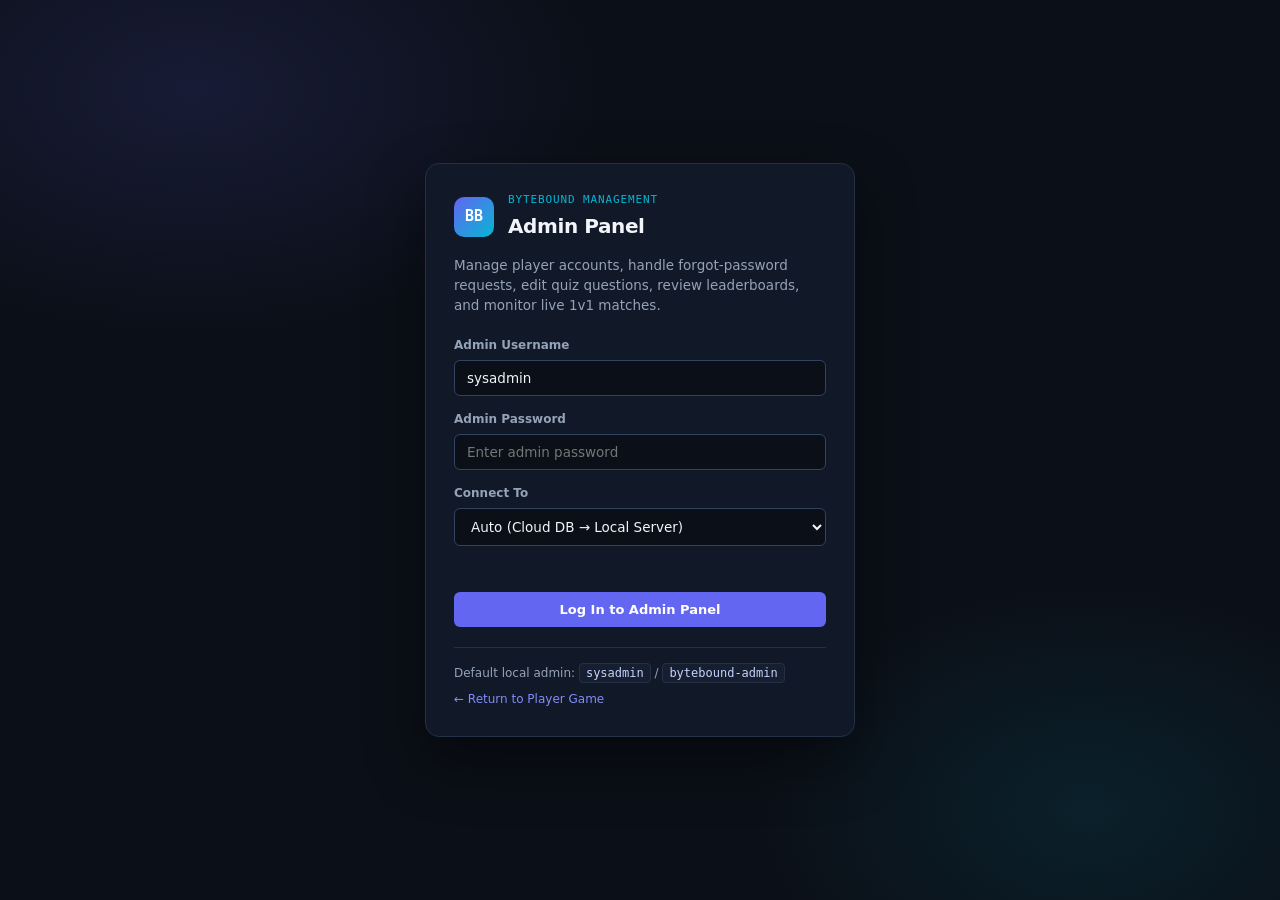
==== admin.html @ 89faa30e "Describe the changes you made" ====
<!doctype html>
<html lang="en">
<head>
  <meta charset="utf-8" />
  <meta name="viewport" content="width=device-width, initial-scale=1" />
  <title>Bytebound Admin Panel</title>
  <link rel="stylesheet" href="css/admin.css?v=5" />
</head>
<body>
  <!-- Admin Sign-In Gate -->
  <section class="adm-auth-screen" id="adminAuthScreen" aria-labelledby="adminAuthTitle">
    <div class="adm-auth-card">
      <div class="adm-auth-brand">
        <span class="adm-logo-mark" aria-hidden="true">BB</span>
        <div>
          <span class="adm-auth-kicker">BYTEBOUND MANAGEMENT</span>
          <h1 id="adminAuthTitle">Admin Panel</h1>
        </div>
      </div>
      <p class="adm-auth-desc">
        Manage player accounts, handle forgot-password requests, edit quiz questions, review leaderboards, and monitor live 1v1 matches.
      </p>
      <form class="adm-auth-form" id="adminLoginForm" novalidate>
        <label class="adm-field">
          <span>Admin Username</span>
          <input id="adminUsernameInput" type="text" autocomplete="username" placeholder="sysadmin" value="sysadmin" required />
        </label>
        <label class="adm-field">
          <span>Admin Password</span>
          <input id="adminPasswordInput" type="password" autocomplete="current-password" placeholder="Enter admin password" required />
        </label>
        <label class="adm-field">
          <span>Connect To</span>
          <select id="adminProviderMode" aria-label="Backend connection mode">
            <option value="auto" selected>Auto (Cloud DB → Local Server)</option>
            <option value="local">Local Server (serve-local.cmd)</option>
            <option value="supabase">Cloud Database (Supabase)</option>
          </select>
        </label>
        <p class="adm-auth-error" id="adminAuthError" role="alert" aria-live="polite"></p>
        <button class="adm-btn adm-btn-primary adm-btn-full" id="adminLoginSubmit" type="submit">Log In to Admin Panel</button>
      </form>
      <div class="adm-auth-foot">
        <span class="adm-mono-hint">Default local admin: <code>sysadmin</code> / <code>bytebound-admin</code></span>
        <a class="adm-link" href="index.html">← Return to Player Game</a>
      </div>
    </div>
  </section>

  <!-- Main Admin Shell -->
  <div class="adm-shell" id="adminShell" hidden>
    <aside class="adm-sidebar" id="adminSidebar" aria-label="Admin navigation">
      <div class="adm-sidebar-head">
        <span class="adm-logo-mark" aria-hidden="true">BB</span>
        <div>
          <strong>Bytebound Admin</strong>
          <small>Management Console</small>
        </div>
      </div>

      <div class="adm-nav-group">
        <span class="adm-nav-label">Menu</span>
        <button class="adm-nav-item is-active" type="button" data-adm-tab="overview">
          <span class="adm-nav-dot" aria-hidden="true"></span>
          <span>Dashboard</span>
        </button>
        <button class="adm-nav-item" type="button" data-adm-tab="users">
          <span class="adm-nav-dot" aria-hidden="true"></span>
          <span>Accounts</span>
          <span class="adm-nav-badge" id="navBadgeUsers">0</span>
        </button>
        <button class="adm-nav-item" type="button" data-adm-tab="resets">
          <span class="adm-nav-dot" aria-hidden="true"></span>
          <span>Requests</span>
          <span class="adm-nav-badge" id="navBadgeResets">0</span>
        </button>
        <button class="adm-nav-item" type="button" data-adm-tab="questions">
          <span class="adm-nav-dot" aria-hidden="true"></span>
          <span>Questions</span>
          <span class="adm-nav-badge" id="navBadgeQuestions">0</span>
        </button>
        <button class="adm-nav-item" type="button" data-adm-tab="leaderboards">
          <span class="adm-nav-dot" aria-hidden="true"></span>
          <span>Leaderboards</span>
        </button>
        <button class="adm-nav-item" type="button" data-adm-tab="multiplayer">
          <span class="adm-nav-dot" aria-hidden="true"></span>
          <span>Multiplayer</span>
          <span class="adm-nav-badge" id="navBadgeRooms">0</span>
        </button>
        <button class="adm-nav-item" type="button" data-adm-tab="audit">
          <span class="adm-nav-dot" aria-hidden="true"></span>
          <span>Activity Log</span>
        </button>
      </div>

      <div class="adm-sidebar-foot">
        <div class="adm-env-pill" id="adminProviderPill">
          <span class="adm-status-dot is-ok"></span>
          <span id="adminProviderText">Connecting…</span>
        </div>
        <a class="adm-btn adm-btn-ghost adm-btn-sm" href="index.html">Open Player Game ↗</a>
        <button class="adm-btn adm-btn-danger-outline adm-btn-sm" id="adminLogoutBtn" type="button">Log Out</button>
      </div>
    </aside>

    <div class="adm-workspace">
      <header class="adm-topbar">
        <div class="adm-topbar-left">
          <button class="adm-mobile-menu" id="adminMobileMenuBtn" type="button" aria-label="Toggle admin menu">☰</button>
          <div>
            <h2 id="adminPageTitle">Dashboard</h2>
            <small id="adminPageSubtitle">Overview of player accounts, password requests, questions, and live matches.</small>
          </div>
        </div>
        <div class="adm-topbar-right">
          <span class="adm-latency-pill" id="adminStatusBadge">Live</span>
          <button class="adm-btn adm-btn-secondary adm-btn-sm" id="adminRefreshBtn" type="button">↻ Refresh</button>
          <span class="adm-actor-chip" id="adminActorChip">sysadmin</span>
        </div>
      </header>

      <div class="adm-toast" id="adminToast" role="status" aria-live="polite" hidden></div>

      <main class="adm-main" id="adminMain"></main>
    </div>
  </div>

  <!-- Inspector / Action Modal -->
  <div class="adm-modal-backdrop" id="adminModalBackdrop" hidden aria-hidden="true">
    <div class="adm-modal" role="dialog" aria-modal="true" aria-labelledby="adminModalTitle">
      <header class="adm-modal-head">
        <h3 id="adminModalTitle">Details</h3>
        <button class="adm-modal-close" id="adminModalClose" type="button" aria-label="Close modal">✕</button>
      </header>
      <div class="adm-modal-body" id="adminModalBody"></div>
      <footer class="adm-modal-foot" id="adminModalFoot"></footer>
    </div>
  </div>

  <script src="supabase-config.js?v=1"></script>
  <script src="js/data/questions.js?v=6"></script>
  <script src="js/admin.js?v=6"></script>
</body>
</html>
---- css/admin.css ----
/* ==========================================================================
   Bytebound Backend Operations & System Admin Console
   Intentionally distinct from the pixel-RPG player UI:
   Clean modern DevOps / SaaS dark-slate aesthetic (sans + monospace).
   ========================================================================== */
:root {
  --adm-bg: #0b0f17;
  --adm-surface: #111827;
  --adm-surface-2: #161f30;
  --adm-surface-hover: #1c273b;
  --adm-border: #233046;
  --adm-border-strong: #32435f;
  --adm-ink: #f1f5f9;
  --adm-muted: #94a3b8;
  --adm-dim: #64748b;
  --adm-accent: #6366f1;
  --adm-accent-hover: #4f46e5;
  --adm-accent-soft: rgba(99, 102, 241, 0.16);
  --adm-ok: #10b981;
  --adm-ok-soft: rgba(16, 185, 129, 0.14);
  --adm-warn: #f59e0b;
  --adm-warn-soft: rgba(245, 158, 11, 0.14);
  --adm-danger: #ef4444;
  --adm-danger-soft: rgba(239, 68, 68, 0.14);
  --adm-cyan: #06b6d4;
  --adm-sans: 'Inter', 'Segoe UI', system-ui, -apple-system, BlinkMacSystemFont, sans-serif;
  --adm-mono: 'JetBrains Mono', 'Cascadia Code', 'Fira Code', Consolas, monospace;
  --adm-radius: 10px;
  --adm-radius-sm: 6px;
}

*, *::before, *::after {
  box-sizing: border-box;
}

html, body {
  margin: 0;
  padding: 0;
  min-height: 100%;
  background: var(--adm-bg);
  color: var(--adm-ink);
  font-family: var(--adm-sans);
  font-size: 14px;
  line-height: 1.5;
  -webkit-font-smoothing: antialiased;
}

code, pre, .adm-mono {
  font-family: var(--adm-mono);
}

button, input, select, textarea {
  font-family: inherit;
  color: inherit;
}

button:focus-visible,
input:focus-visible,
select:focus-visible,
textarea:focus-visible,
a:focus-visible {
  outline: 2px solid var(--adm-accent);
  outline-offset: 2px;
}

[hidden] {
  display: none !important;
}

/* ---------- Auth Screen ---------- */
.adm-auth-screen {
  min-height: 100vh;
  display: grid;
  place-items: center;
  padding: 24px;
  background:
    radial-gradient(600px 360px at 15% 10%, rgba(99, 102, 241, 0.14), transparent 70%),
    radial-gradient(500px 340px at 85% 90%, rgba(6, 182, 212, 0.10), transparent 70%),
    var(--adm-bg);
}

.adm-auth-card {
  width: 100%;
  max-width: 430px;
  padding: 28px;
  background: var(--adm-surface);
  border: 1px solid var(--adm-border);
  border-radius: 14px;
  box-shadow: 0 24px 60px rgba(0, 0, 0, 0.45);
}

.adm-auth-brand {
  display: flex;
  align-items: center;
  gap: 14px;
  margin-bottom: 14px;
}

.adm-logo-mark {
  width: 40px;
  height: 40px;
  border-radius: 10px;
  display: grid;
  place-items: center;
  font-family: var(--adm-mono);
  font-weight: 700;
  font-size: 15px;
  color: #fff;
  background: linear-gradient(135deg, #6366f1, #06b6d4);
  flex-shrink: 0;
}

.adm-auth-kicker {
  display: block;
  font-family: var(--adm-mono);
  font-size: 11px;
  letter-spacing: 0.08em;
  color: var(--adm-cyan);
}

.adm-auth-brand h1 {
  margin: 2px 0 0;
  font-size: 20px;
  font-weight: 700;
  letter-spacing: -0.02em;
}

.adm-auth-desc {
  margin: 0 0 20px;
  color: var(--adm-muted);
  font-size: 13.5px;
}

.adm-auth-form {
  display: grid;
  gap: 14px;
}

.adm-field {
  display: grid;
  gap: 6px;
}

.adm-field > span {
  font-size: 12px;
  font-weight: 600;
  color: var(--adm-muted);
}

.adm-field input,
.adm-field select,
.adm-field textarea,
.adm-input,
.adm-select {
  width: 100%;
  padding: 9px 12px;
  border: 1px solid var(--adm-border-strong);
  border-radius: var(--adm-radius-sm);
  background: var(--adm-bg);
  color: var(--adm-ink);
  font-size: 13.5px;
}

.adm-field input:focus,
.adm-field select:focus,
.adm-input:focus,
.adm-select:focus {
  border-color: var(--adm-accent);
  outline: none;
}

.adm-auth-error {
  min-height: 18px;
  margin: 0;
  font-size: 12.5px;
  color: #fca5a5;
}

.adm-auth-foot {
  margin-top: 20px;
  padding-top: 16px;
  border-top: 1px solid var(--adm-border);
  display: flex;
  flex-direction: column;
  gap: 8px;
  font-size: 12px;
  color: var(--adm-muted);
}

.adm-mono-hint code {
  padding: 2px 6px;
  border-radius: 4px;
  background: var(--adm-surface-2);
  border: 1px solid var(--adm-border);
  color: #c7d2fe;
}

.adm-link {
  color: #818cf8;
  text-decoration: none;
  font-weight: 500;
}

.adm-link:hover {
  text-decoration: underline;
}

/* ---------- Buttons ---------- */
.adm-btn {
  display: inline-flex;
  align-items: center;
  justify-content: center;
  gap: 6px;
  padding: 9px 14px;
  border-radius: var(--adm-radius-sm);
  border: 1px solid transparent;
  font-size: 13px;
  font-weight: 600;
  text-decoration: none;
  cursor: pointer;
  transition: background-color 0.14s ease, border-color 0.14s ease, opacity 0.14s ease;
  white-space: nowrap;
}

.adm-btn:disabled {
  opacity: 0.5;
  cursor: not-allowed;
}

.adm-btn-full {
  width: 100%;
}

.adm-btn-sm {
  padding: 6px 10px;
  font-size: 12px;
}

.adm-btn-primary {
  background: var(--adm-accent);
  color: #fff;
}

.adm-btn-primary:hover:not(:disabled) {
  background: var(--adm-accent-hover);
}

.adm-btn-secondary {
  background: var(--adm-surface-2);
  border-color: var(--adm-border-strong);
  color: var(--adm-ink);
}

.adm-btn-secondary:hover:not(:disabled) {
  background: var(--adm-surface-hover);
}

.adm-btn-ghost {
  background: transparent;
  border-color: var(--adm-border);
  color: var(--adm-muted);
}

.adm-btn-ghost:hover:not(:disabled) {
  background: var(--adm-surface-2);
  color: var(--adm-ink);
}

.adm-btn-danger {
  background: var(--adm-danger);
  color: #fff;
}

.adm-btn-danger:hover:not(:disabled) {
  background: #dc2626;
}

.adm-btn-danger-outline {
  background: var(--adm-danger-soft);
  border-color: rgba(239, 68, 68, 0.35);
  color: #fca5a5;
}

.adm-btn-danger-outline:hover:not(:disabled) {
  background: rgba(239, 68, 68, 0.24);
  color: #fff;
}

/* ---------- Operations Shell ---------- */
.adm-shell {
  display: grid;
  grid-template-columns: 248px minmax(0, 1fr);
  min-height: 100vh;
}

.adm-sidebar {
  position: sticky;
  top: 0;
  height: 100vh;
  display: flex;
  flex-direction: column;
  padding: 18px 14px;
  background: #0d1320;
  border-right: 1px solid var(--adm-border);
  overflow-y: auto;
}

.adm-sidebar-head {
  display: flex;
  align-items: center;
  gap: 11px;
  padding: 4px 6px 16px;
  border-bottom: 1px solid var(--adm-border);
}

.adm-sidebar-head strong {
  display: block;
  font-size: 14.5px;
  font-weight: 700;
}

.adm-sidebar-head small {
  color: var(--adm-dim);
  font-size: 11px;
}

.adm-nav-group {
  display: flex;
  flex-direction: column;
  gap: 4px;
  margin-top: 16px;
}

.adm-nav-label {
  padding: 0 10px 6px;
  font-size: 11px;
  font-weight: 600;
  letter-spacing: 0.06em;
  text-transform: uppercase;
  color: var(--adm-dim);
}

.adm-nav-item {
  display: flex;
  align-items: center;
  gap: 10px;
  width: 100%;
  padding: 9px 10px;
  border: 1px solid transparent;
  border-radius: 8px;
  background: transparent;
  color: var(--adm-muted);
  font-size: 13.5px;
  font-weight: 500;
  text-align: left;
  cursor: pointer;
  transition: background-color 0.14s ease, color 0.14s ease;
}

.adm-nav-item:hover {
  background: var(--adm-surface-2);
  color: var(--adm-ink);
}

.adm-nav-item.is-active {
  background: var(--adm-accent-soft);
  border-color: rgba(99, 102, 241, 0.38);
  color: #e0e7ff;
  font-weight: 600;
}

.adm-nav-dot {
  width: 7px;
  height: 7px;
  border-radius: 50%;
  background: var(--adm-dim);
  flex-shrink: 0;
}

.adm-nav-item.is-active .adm-nav-dot {
  background: var(--adm-accent);
  box-shadow: 0 0 8px var(--adm-accent);
}

.adm-nav-badge {
  margin-left: auto;
  padding: 1px 7px;
  border-radius: 999px;
  background: var(--adm-surface-2);
  border: 1px solid var(--adm-border);
  font-family: var(--adm-mono);
  font-size: 11px;
  color: var(--adm-muted);
}

.adm-nav-item.is-active .adm-nav-badge {
  background: rgba(99, 102, 241, 0.25);
  border-color: rgba(99, 102, 241, 0.45);
  color: #c7d2fe;
}

.adm-sidebar-foot {
  margin-top: auto;
  padding-top: 16px;
  border-top: 1px solid var(--adm-border);
  display: flex;
  flex-direction: column;
  gap: 8px;
}

.adm-env-pill {
  display: flex;
  align-items: center;
  gap: 8px;
  padding: 8px 10px;
  border-radius: 8px;
  background: var(--adm-surface);
  border: 1px solid var(--adm-border);
  font-family: var(--adm-mono);
  font-size: 11.5px;
  color: var(--adm-muted);
}

.adm-status-dot {
  width: 8px;
  height: 8px;
  border-radius: 50%;
  flex-shrink: 0;
}

.adm-status-dot.is-ok { background: var(--adm-ok); box-shadow: 0 0 8px rgba(16, 185, 129, 0.6); }
.adm-status-dot.is-warn { background: var(--adm-warn); }
.adm-status-dot.is-err { background: var(--adm-danger); }

/* ---------- Workspace & Topbar ---------- */
.adm-workspace {
  display: flex;
  flex-direction: column;
  min-width: 0;
}

.adm-topbar {
  position: sticky;
  top: 0;
  z-index: 20;
  display: flex;
  align-items: center;
  justify-content: space-between;
  gap: 16px;
  padding: 12px 24px;
  background: rgba(11, 15, 23, 0.88);
  backdrop-filter: blur(10px);
  border-bottom: 1px solid var(--adm-border);
}

.adm-topbar-left {
  display: flex;
  align-items: center;
  gap: 12px;
  min-width: 0;
}

.adm-topbar-left h2 {
  margin: 0;
  font-size: 16.5px;
  font-weight: 700;
  letter-spacing: -0.01em;
}

.adm-topbar-left small {
  display: block;
  color: var(--adm-muted);
  font-size: 12px;
}

.adm-mobile-menu {
  display: none;
  padding: 6px 10px;
  border: 1px solid var(--adm-border);
  border-radius: 6px;
  background: var(--adm-surface);
  cursor: pointer;
}

.adm-topbar-right {
  display: flex;
  align-items: center;
  gap: 10px;
  flex-shrink: 0;
}

.adm-latency-pill {
  padding: 4px 8px;
  border-radius: 6px;
  background: var(--adm-surface);
  border: 1px solid var(--adm-border);
  font-size: 11.5px;
  color: var(--adm-ok);
}

.adm-actor-chip {
  padding: 5px 10px;
  border-radius: 999px;
  background: var(--adm-accent-soft);
  border: 1px solid rgba(99, 102, 241, 0.35);
  font-size: 12px;
  color: #c7d2fe;
}

.adm-toast {
  margin: 14px 24px 0;
  padding: 10px 14px;
  border-radius: 8px;
  border: 1px solid var(--adm-border);
  background: var(--adm-surface-2);
  font-size: 13px;
}

.adm-toast.is-ok {
  border-color: rgba(16, 185, 129, 0.45);
  background: var(--adm-ok-soft);
  color: #a7f3d0;
}

.adm-toast.is-warn {
  border-color: rgba(245, 158, 11, 0.45);
  background: var(--adm-warn-soft);
  color: #fde68a;
}

.adm-toast.is-err {
  border-color: rgba(239, 68, 68, 0.45);
  background: var(--adm-danger-soft);
  color: #fecaca;
}

.adm-main {
  padding: 22px 24px 36px;
  display: grid;
  gap: 20px;
}

/* ---------- Cards, KPIs, Grids ---------- */
.adm-kpi-grid {
  display: grid;
  grid-template-columns: repeat(3, minmax(0, 1fr));
  gap: 14px;
}

@media (max-width: 780px) {
  .adm-kpi-grid {
    grid-template-columns: repeat(2, minmax(0, 1fr));
  }
}

@media (max-width: 500px) {
  .adm-kpi-grid {
    grid-template-columns: 1fr;
  }
}

.adm-kpi-card {
  padding: 16px 18px;
  border-radius: var(--adm-radius);
  background: var(--adm-surface);
  border: 1px solid var(--adm-border);
  display: grid;
  gap: 6px;
}

.adm-kpi-label {
  font-size: 11.5px;
  font-weight: 600;
  text-transform: uppercase;
  letter-spacing: 0.05em;
  color: var(--adm-muted);
}

.adm-kpi-val {
  font-family: var(--adm-mono);
  font-size: 26px;
  font-weight: 700;
  line-height: 1.1;
  color: var(--adm-ink);
}

.adm-kpi-sub {
  font-size: 12px;
  color: var(--adm-dim);
}

.adm-two-col {
  display: grid;
  grid-template-columns: repeat(2, minmax(0, 1fr));
  gap: 18px;
}

.adm-panel {
  border-radius: var(--adm-radius);
  background: var(--adm-surface);
  border: 1px solid var(--adm-border);
  overflow: hidden;
}

.adm-panel-head {
  display: flex;
  flex-wrap: wrap;
  align-items: center;
  justify-content: space-between;
  gap: 10px 14px;
  padding: 14px 18px;
  border-bottom: 1px solid var(--adm-border);
  background: rgba(22, 31, 48, 0.55);
}

.adm-panel-head h3 {
  margin: 0;
  font-size: 14.5px;
  font-weight: 700;
}

.adm-panel-head small {
  display: block;
  color: var(--adm-muted);
  font-size: 12px;
}

.adm-panel-body {
  padding: 16px 18px;
}

/* ---------- Filters & Toolbars ---------- */
.adm-toolbar {
  display: flex;
  flex-wrap: wrap;
  align-items: center;
  gap: 10px;
  padding: 14px 18px;
  border-bottom: 1px solid var(--adm-border);
}

.adm-toolbar .adm-input {
  flex: 1 1 220px;
  max-width: 340px;
}

.adm-toolbar .adm-select {
  width: auto;
  min-width: 145px;
}

/* ---------- Tables ---------- */
.adm-table-wrap {
  width: 100%;
  overflow-x: auto;
}

.adm-table {
  width: 100%;
  border-collapse: collapse;
  font-size: 13px;
}

.adm-table th {
  padding: 10px 14px;
  text-align: left;
  font-size: 11px;
  font-weight: 600;
  text-transform: uppercase;
  letter-spacing: 0.05em;
  color: var(--adm-muted);
  background: rgba(15, 23, 42, 0.65);
  border-bottom: 1px solid var(--adm-border);
  white-space: nowrap;
}

.adm-table td {
  padding: 11px 14px;
  border-bottom: 1px solid rgba(35, 48, 70, 0.65);
  vertical-align: middle;
}

.adm-table tbody tr:hover {
  background: rgba(28, 39, 59, 0.45);
}

.adm-table-actions {
  display: flex;
  flex-wrap: wrap;
  gap: 6px;
}

/* ---------- Pills & Badges ---------- */
.adm-pill {
  display: inline-flex;
  align-items: center;
  gap: 5px;
  padding: 2px 8px;
  border-radius: 999px;
  font-family: var(--adm-mono);
  font-size: 11px;
  font-weight: 600;
  border: 1px solid transparent;
  white-space: nowrap;
}

.adm-pill.is-ok { background: var(--adm-ok-soft); border-color: rgba(16, 185, 129, 0.35); color: #6ee7b7; }
.adm-pill.is-warn { background: var(--adm-warn-soft); border-color: rgba(245, 158, 11, 0.35); color: #fcd34d; }
.adm-pill.is-danger { background: var(--adm-danger-soft); border-color: rgba(239, 68, 68, 0.35); color: #fca5a5; }
.adm-pill.is-accent { background: var(--adm-accent-soft); border-color: rgba(99, 102, 241, 0.38); color: #c7d2fe; }
.adm-pill.is-neutral { background: var(--adm-surface-2); border-color: var(--adm-border); color: var(--adm-muted); }

/* ---------- Health List & Distribution Bars ---------- */
.adm-health-list {
  display: grid;
  gap: 10px;
}

.adm-health-row {
  display: flex;
  align-items: center;
  justify-content: space-between;
  gap: 12px;
  padding: 10px 12px;
  border-radius: 8px;
  background: var(--adm-surface-2);
  border: 1px solid var(--adm-border);
}

.adm-health-row strong {
  display: block;
  font-size: 13px;
}

.adm-health-row small {
  color: var(--adm-muted);
  font-size: 12px;
}

.adm-bar-row {
  display: grid;
  grid-template-columns: 155px minmax(0, 1fr) 72px;
  align-items: center;
  gap: 12px;
  padding: 6px 0;
}

.adm-bar-track {
  height: 10px;
  border-radius: 999px;
  background: var(--adm-bg);
  border: 1px solid var(--adm-border);
  overflow: hidden;
}

.adm-bar-track > i {
  display: block;
  height: 100%;
  background: linear-gradient(90deg, #6366f1, #06b6d4);
}

/* ---------- Tabs & Code Blocks ---------- */
.adm-subtabs {
  display: inline-flex;
  gap: 4px;
  padding: 3px;
  border-radius: 8px;
  background: var(--adm-bg);
  border: 1px solid var(--adm-border);
}

.adm-subtab {
  padding: 6px 12px;
  border: 0;
  border-radius: 6px;
  background: transparent;
  color: var(--adm-muted);
  font-size: 12.5px;
  font-weight: 600;
  cursor: pointer;
}

.adm-subtab.is-active {
  background: var(--adm-accent);
  color: #fff;
}

.adm-pre {
  margin: 0;
  padding: 14px;
  border-radius: 8px;
  background: #070a10;
  border: 1px solid var(--adm-border);
  font-family: var(--adm-mono);
  font-size: 12px;
  line-height: 1.5;
  color: #cbd5e1;
  overflow: auto;
  max-height: 420px;
}

.adm-empty {
  padding: 28px 18px;
  text-align: center;
  color: var(--adm-muted);
  font-size: 13.5px;
}

/* ---------- Modal ---------- */
.adm-modal-backdrop {
  position: fixed;
  inset: 0;
  z-index: 60;
  display: grid;
  place-items: center;
  padding: 20px;
  background: rgba(3, 7, 18, 0.72);
  backdrop-filter: blur(4px);
}

.adm-modal {
  width: 100%;
  max-width: 680px;
  max-height: 88vh;
  display: flex;
  flex-direction: column;
  border-radius: 12px;
  background: var(--adm-surface);
  border: 1px solid var(--adm-border-strong);
  box-shadow: 0 24px 64px rgba(0, 0, 0, 0.55);
  overflow: hidden;
}

.adm-modal-head {
  display: flex;
  align-items: center;
  justify-content: space-between;
  padding: 14px 18px;
  border-bottom: 1px solid var(--adm-border);
}

.adm-modal-head h3 {
  margin: 0;
  font-size: 15px;
}

.adm-modal-close {
  border: 0;
  background: transparent;
  color: var(--adm-muted);
  font-size: 16px;
  cursor: pointer;
  padding: 4px 8px;
}

.adm-modal-body {
  padding: 18px;
  overflow-y: auto;
  display: grid;
  gap: 14px;
}

.adm-modal-foot {
  display: flex;
  justify-content: flex-end;
  gap: 10px;
  padding: 12px 18px;
  border-top: 1px solid var(--adm-border);
  background: rgba(15, 23, 42, 0.55);
}

/* ---------- Responsive ---------- */
@media (max-width: 960px) {
  .adm-shell {
    grid-template-columns: 1fr;
  }

  .adm-sidebar {
    position: fixed;
    left: 0;
    top: 0;
    z-index: 40;
    width: 260px;
    transform: translateX(-105%);
    transition: transform 0.22s ease;
  }

  .adm-sidebar.is-open {
    transform: translateX(0);
  }

  .adm-mobile-menu {
    display: inline-flex;
  }

  .adm-two-col {
    grid-template-columns: 1fr;
  }
}

/* ---------- Enhancements: Alert Banners, Readable Account Details, Password Copy ---------- */
.adm-nav-badge.adm-badge-alert {
  background: rgba(239, 68, 68, 0.25);
  border-color: rgba(239, 68, 68, 0.55);
  color: #fecaca;
}

.adm-alert-banner {
  display: flex;
  flex-wrap: wrap;
  align-items: center;
  justify-content: space-between;
  gap: 12px 16px;
  padding: 14px 18px;
  border-radius: var(--adm-radius);
  border: 1px solid rgba(245, 158, 11, 0.45);
  background: rgba(245, 158, 11, 0.11);
}

.adm-alert-banner.is-info {
  border-color: rgba(99, 102, 241, 0.45);
  background: rgba(99, 102, 241, 0.11);
}

.adm-alert-banner strong {
  display: block;
  font-size: 14px;
  color: #fde68a;
}

.adm-alert-banner.is-info strong {
  color: #c7d2fe;
}

.adm-alert-banner small {
  display: block;
  margin-top: 2px;
  color: var(--adm-muted);
  font-size: 12.5px;
}

.adm-detail-grid {
  display: grid;
  grid-template-columns: repeat(auto-fit, minmax(135px, 1fr));
  gap: 10px;
}

.adm-detail-stat {
  padding: 10px 12px;
  border-radius: 8px;
  background: var(--adm-bg);
  border: 1px solid var(--adm-border);
}

.adm-detail-stat span {
  display: block;
  font-size: 11px;
  color: var(--adm-muted);
  text-transform: uppercase;
  letter-spacing: 0.04em;
}

.adm-detail-stat strong {
  display: block;
  margin-top: 3px;
  font-size: 16px;
  color: var(--adm-ink);
}

.adm-year-edit-row {
  display: flex;
  flex-wrap: wrap;
  align-items: center;
  gap: 10px;
  padding: 12px;
  border-radius: 8px;
  background: var(--adm-surface-2);
  border: 1px solid var(--adm-border);
}

.adm-year-edit-row label {
  font-size: 12.5px;
  font-weight: 600;
  color: var(--adm-muted);
}

.adm-year-edit-row select {
  padding: 7px 10px;
  border: 1px solid var(--adm-border-strong);
  border-radius: 6px;
  background: var(--adm-bg);
  color: var(--adm-ink);
}

.adm-topic-mini-list {
  display: grid;
  gap: 8px;
}

.adm-topic-mini-row {
  display: grid;
  grid-template-columns: 165px minmax(0, 1fr) 74px;
  align-items: center;
  gap: 10px;
  font-size: 12.5px;
}

.adm-details-fold {
  border-radius: 8px;
  border: 1px solid var(--adm-border);
  background: var(--adm-bg);
  padding: 8px 12px;
}

.adm-details-fold summary {
  cursor: pointer;
  font-size: 12.5px;
  font-weight: 600;
  color: var(--adm-muted);
}

.adm-details-fold[open] summary {
  margin-bottom: 10px;
}

.adm-copy-row {
  display: flex;
  align-items: center;
  justify-content: space-between;
  gap: 10px;
  padding: 12px 14px;
  border-radius: 8px;
  border: 1px solid rgba(16, 185, 129, 0.4);
  background: rgba(16, 185, 129, 0.1);
}

.adm-copy-row code {
  font-size: 18px;
  font-weight: 700;
  color: #a7f3d0;
  letter-spacing: 0.04em;
}

.adm-choice-grid {
  display: grid;
  grid-template-columns: repeat(2, minmax(0, 1fr));
  gap: 10px;
}

.adm-action-menu {
  display: flex;
  flex-wrap: wrap;
  gap: 6px;
}

@media (max-width: 640px) {
  .adm-choice-grid {
    grid-template-columns: 1fr;
  }
  .adm-topic-mini-row {
    grid-template-columns: 1fr;
  }
}

/* ---------- Question Bank Pagination ---------- */
.adm-pagination {
  display: flex;
  flex-wrap: wrap;
  align-items: center;
  justify-content: space-between;
  gap: 12px;
  padding: 14px 18px;
  border-top: 1px solid var(--adm-border);
  background: var(--adm-surface-2);
}

.adm-page-info {
  font-size: 12.5px;
  color: var(--adm-muted);
}

.adm-page-info strong {
  color: var(--adm-ink);
}

.adm-page-controls {
  display: flex;
  flex-wrap: wrap;
  align-items: center;
  gap: 6px;
}

.adm-page-btn {
  min-width: 32px;
  height: 30px;
  padding: 0 9px;
  border-radius: 6px;
  border: 1px solid var(--adm-border-strong);
  background: var(--adm-bg);
  color: var(--adm-muted);
  font-family: var(--adm-mono);
  font-size: 12px;
  font-weight: 600;
  cursor: pointer;
  transition: background-color 0.14s ease, color 0.14s ease, border-color 0.14s ease;
}

.adm-page-btn:hover:not(:disabled) {
  background: var(--adm-surface);
  color: var(--adm-ink);
  border-color: var(--adm-accent);
}

.adm-page-btn.is-active {
  background: var(--adm-accent);
  border-color: var(--adm-accent);
  color: #ffffff;
}

.adm-page-btn:disabled {
  opacity: 0.42;
  cursor: not-allowed;
}

.adm-page-ellipsis {
  padding: 0 4px;
  font-family: var(--adm-mono);
  font-size: 12px;
  color: var(--adm-dim);
}

.adm-page-size {
  height: 30px;
  padding: 0 8px;
  font-size: 12px;
}
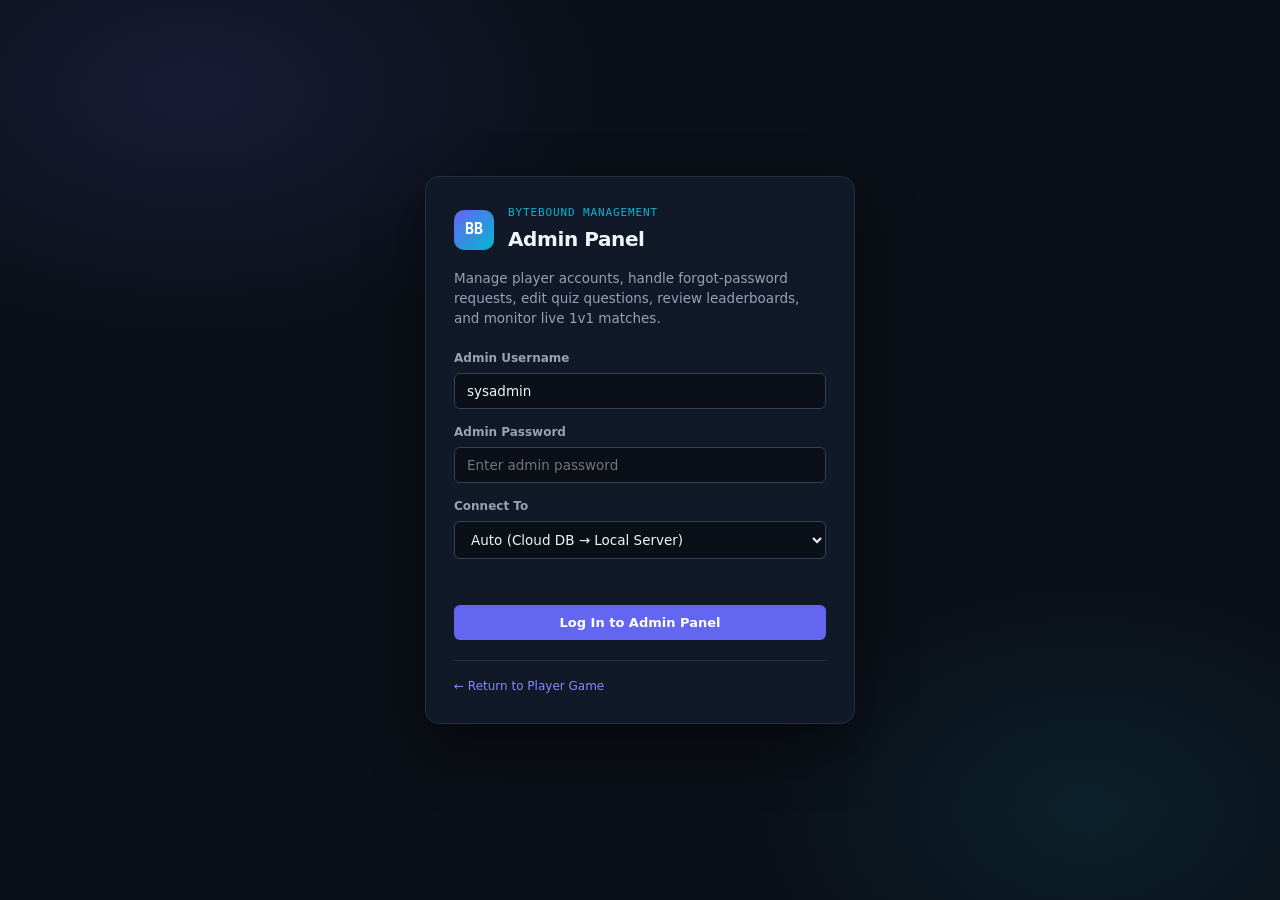
==== commit 3cbcbc36: "feat: Enhance security features with failed-login tracking, security notices, and RLS improvements -" ====
--- a/admin.html
+++ b/admin.html
@@ -4,7 +4,7 @@
   <meta charset="utf-8" />
   <meta name="viewport" content="width=device-width, initial-scale=1" />
   <title>Bytebound Admin Panel</title>
-  <link rel="stylesheet" href="css/admin.css?v=5" />
+  <link rel="stylesheet" href="css/admin.css?v=6" />
 </head>
 <body>
   <!-- Admin Sign-In Gate -->
@@ -41,7 +41,7 @@
         <button class="adm-btn adm-btn-primary adm-btn-full" id="adminLoginSubmit" type="submit">Log In to Admin Panel</button>
       </form>
       <div class="adm-auth-foot">
-        <span class="adm-mono-hint">Default local admin: <code>sysadmin</code> / <code>bytebound-admin</code></span>
+        <span class="adm-mono-hint" id="adminDefaultCredHint">Default local admin: <code>sysadmin</code> / <code>bytebound-admin</code></span>
         <a class="adm-link" href="index.html">← Return to Player Game</a>
       </div>
     </div>
@@ -140,6 +140,6 @@
 
   <script src="supabase-config.js?v=1"></script>
   <script src="js/data/questions.js?v=6"></script>
-  <script src="js/admin.js?v=6"></script>
+  <script src="js/admin.js?v=8"></script>
 </body>
 </html>
--- a/css/admin.css
+++ b/css/admin.css
@@ -1134,3 +1134,31 @@
   padding: 0 8px;
   font-size: 12px;
 }
+
+.adm-security-card {
+  margin-top: 18px;
+}
+
+.adm-security-form {
+  display: grid;
+  gap: 12px;
+}
+
+.adm-security-row {
+  display: grid;
+  grid-template-columns: 180px 1fr;
+  gap: 12px;
+}
+
+@media (max-width: 720px) {
+  .adm-security-row {
+    grid-template-columns: 1fr;
+  }
+}
+
+.adm-security-actions {
+  display: flex;
+  flex-wrap: wrap;
+  gap: 8px;
+  align-items: center;
+}
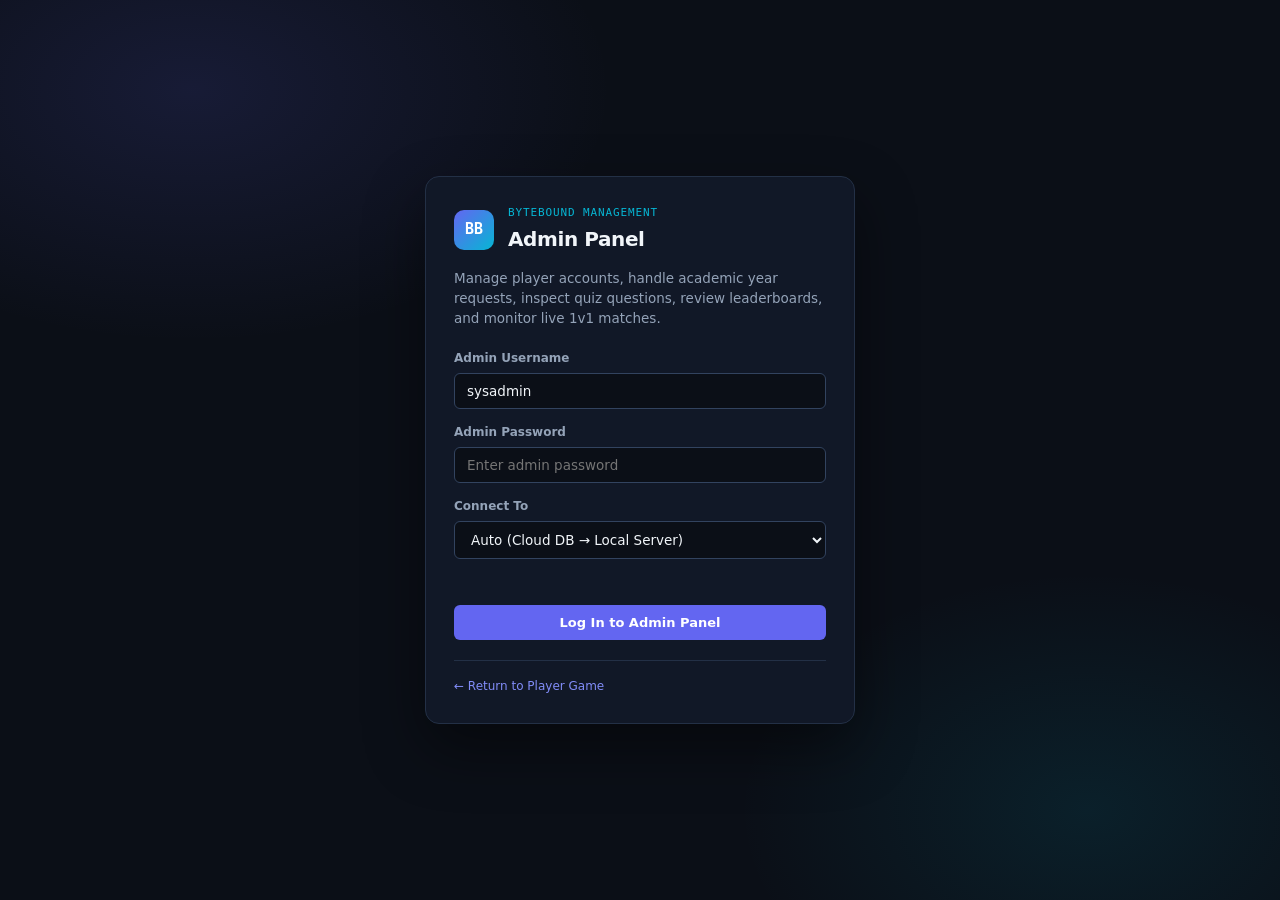
==== commit 669d17c3: "Describe the changes you made" ====
--- a/admin.html
+++ b/admin.html
@@ -18,7 +18,7 @@
         </div>
       </div>
       <p class="adm-auth-desc">
-        Manage player accounts, handle forgot-password requests, edit quiz questions, review leaderboards, and monitor live 1v1 matches.
+        Manage player accounts, handle academic year requests, inspect quiz questions, review leaderboards, and monitor live 1v1 matches.
       </p>
       <form class="adm-auth-form" id="adminLoginForm" novalidate>
         <label class="adm-field">
@@ -110,7 +110,7 @@
           <button class="adm-mobile-menu" id="adminMobileMenuBtn" type="button" aria-label="Toggle admin menu">☰</button>
           <div>
             <h2 id="adminPageTitle">Dashboard</h2>
-            <small id="adminPageSubtitle">Overview of player accounts, password requests, questions, and live matches.</small>
+            <small id="adminPageSubtitle">Overview of player accounts, academic year requests, questions, and live matches.</small>
           </div>
         </div>
         <div class="adm-topbar-right">
@@ -140,6 +140,6 @@
 
   <script src="supabase-config.js?v=1"></script>
   <script src="js/data/questions.js?v=6"></script>
-  <script src="js/admin.js?v=8"></script>
+  <script src="js/admin.js?v=11"></script>
 </body>
 </html>
